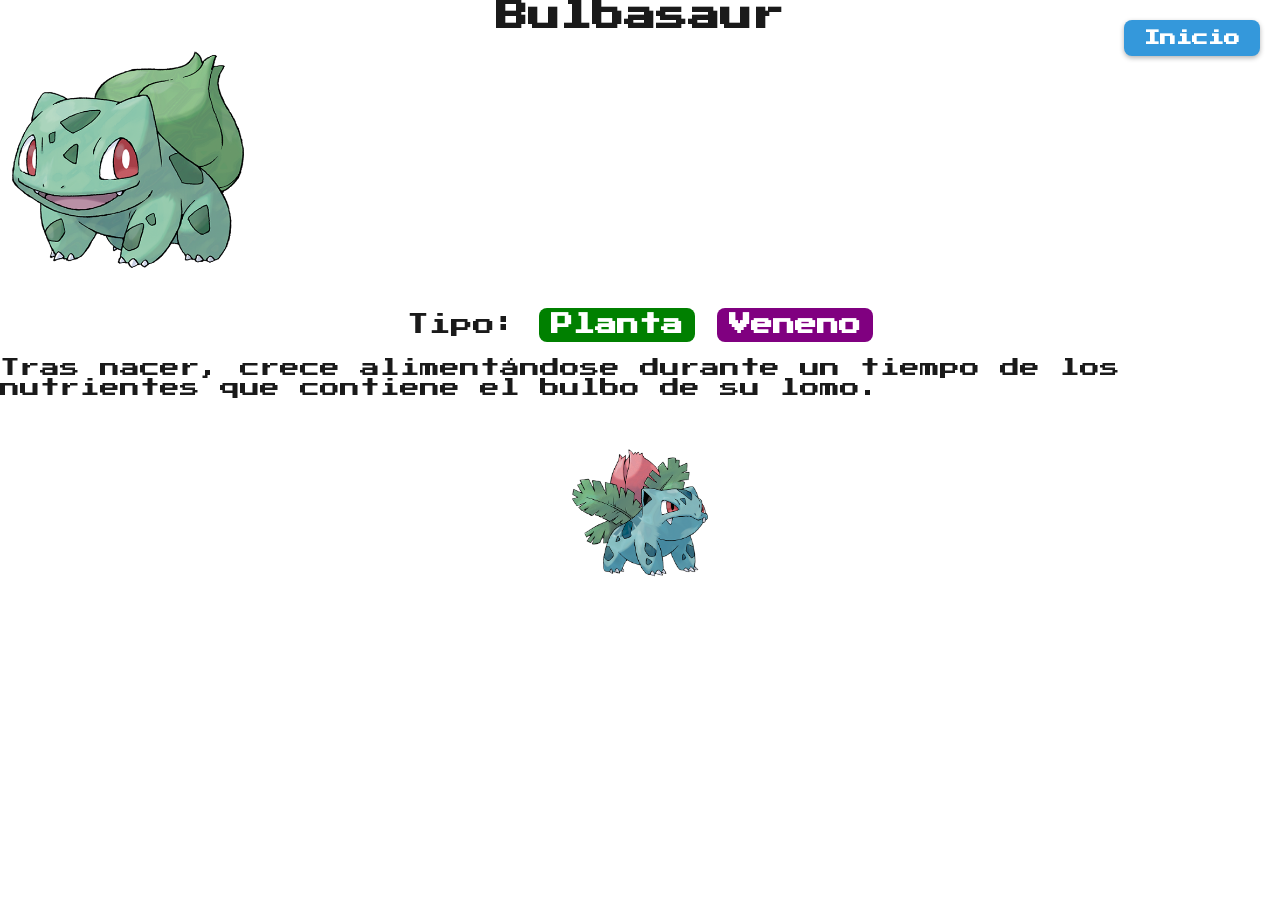
==== bulbasaur.html @ f6215eb5 "Pokedex" ====
<!DOCTYPE html>
<html lang="en">
<head>
    <meta charset="UTF-8">
    <meta name="viewport" content="width=device-width, initial-scale=1.0">
    <title>Bulbasaur</title>
    <link rel="stylesheet" href="styles.css">
</head>
<body>
    <a href="index.html" class="btn-index">Inicio</a>
    <h1>Bulbasaur</h1>
    <img src="Imagenes/Bulbasaur.png" style="width: 20%;">
    <div class="tipo">
    Tipo:
    <span class="tag planta">Planta</span>
    <span class="tag veneno">Veneno</span>
</div>
<br>
    <p>Tras nacer, crece alimentándose durante un tiempo de los nutrientes que contiene el bulbo de su lomo.</p>
    <div class="evo-botones">
    <a href="Ivysaur.html">
        <img src="Imagenes/Ivysaur.png" alt="Ivysaur">
    </a>
</div>
</body>
</html>
---- styles.css ----
/* Google Fonts - Press Start 2P (pixel font) */
@import url('https://fonts.googleapis.com/css2?family=Press+Start+2P&display=swap');

/* --- Variables CSS --- */
:root {
  --color-fons-pokemon: #f5e6d0;
  --color-text: #1a1a1a;
  --color-badge-foc: #f5a623;
  --color-badge-fantasma: #9b59b6;
  --color-badge-psiquic: #e91e8c;
  --color-badge-drac: #3498db;
  --color-boto-tornar: #e74c3c;
  --color-boto-tornar-hover: #c0392b;
  --font-pixel: 'Press Start 2P', monospace;
}

 .index-titol {
    font-size: 1.1rem;
  }


/* --- Reset bàsic --- */
*, *::before, *::after {
  box-sizing: border-box;
  margin: 0;
  padding: 0;
}

body {
  font-family: var(--font-pixel);
  color: var(--color-text);
}



body.index {
    background-image: url(Imagenes/kanto-map.jpeg); width: 80%;
}
h1 {
    text-align: center;
}
p{
    font-size: 20px;
}


.tipo {
    text-align: center;
    font-size: 22px;
    margin-top: 20px;
}


.tag {
    padding: 6px 12px;
    border-radius: 8px;
    font-weight: bold;
    color: white;  
    display: inline-block;   
    text-decoration: none;   
}


.planta { background: green; }
.agua   { background: blue; }
.fuego  { background: orange; }
.veneno { background: purple; }
.volador {
  background: linear-gradient(to bottom, #3498db 50%, #bdc3c7 50%);
}

.evo-botones {
    margin-top: 40px;
    display: flex;
    justify-content: center;
    gap: 50px;
}

.evo-botones img {
    width: 150px;   /* puedes ajustarlo */
    cursor: pointer;
    transition: transform 0.2s;
}

.evo-botones img:hover {
    transform: scale(1.1);
}

.flecha {
    width: 60px;
    pointer-events: none; 
}


.btn-index {
    position: fixed;       
    top: 20px;             
    right: 20px;         
    padding: 10px 20px;    
    background-color: #3498db;
    color: white;          
    text-decoration: none;  
    border-radius: 8px;    
    font-weight: bold;
    box-shadow: 0 2px 5px rgba(0,0,0,0.3);
    transition: 0.2s;
}

/* Efecto al pasar el mouse */
.btn-index:hover {
    background-color: #2980b9;
}
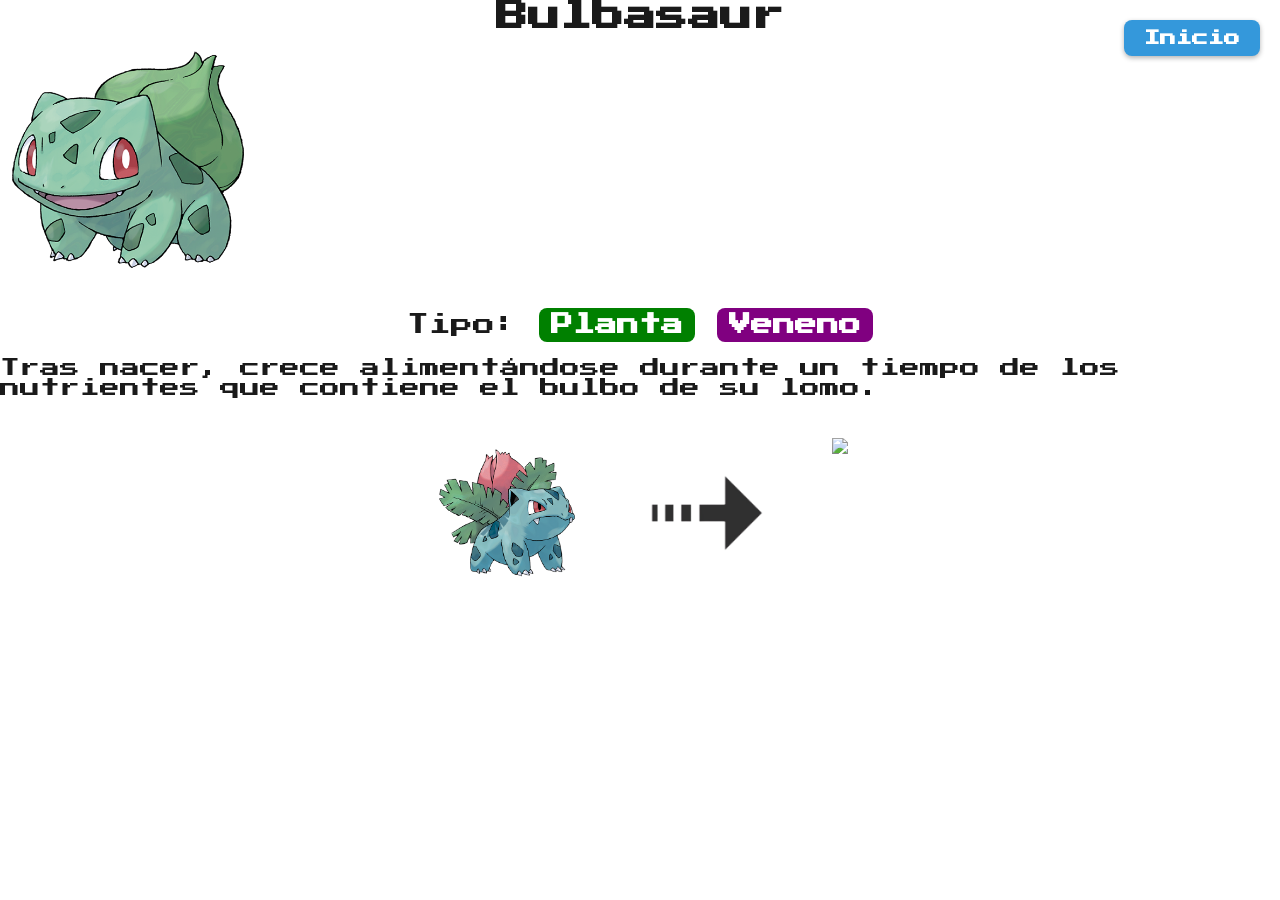
==== commit c4f8265f: "Update bulbasaur.html" ====
--- a/bulbasaur.html
+++ b/bulbasaur.html
@@ -18,9 +18,13 @@
 <br>
     <p>Tras nacer, crece alimentándose durante un tiempo de los nutrientes que contiene el bulbo de su lomo.</p>
     <div class="evo-botones">
-    <a href="Ivysaur.html">
+    <a href="ivysaur.html">
         <img src="Imagenes/Ivysaur.png" alt="Ivysaur">
+    </a>
+          <img src="Imagenes/flecha.png" class="flecha">
+    <a href="venasaur.html">
+        <img src="Imagenes/venasaur.png">
     </a>
 </div>
 </body>
-</html>+</html>
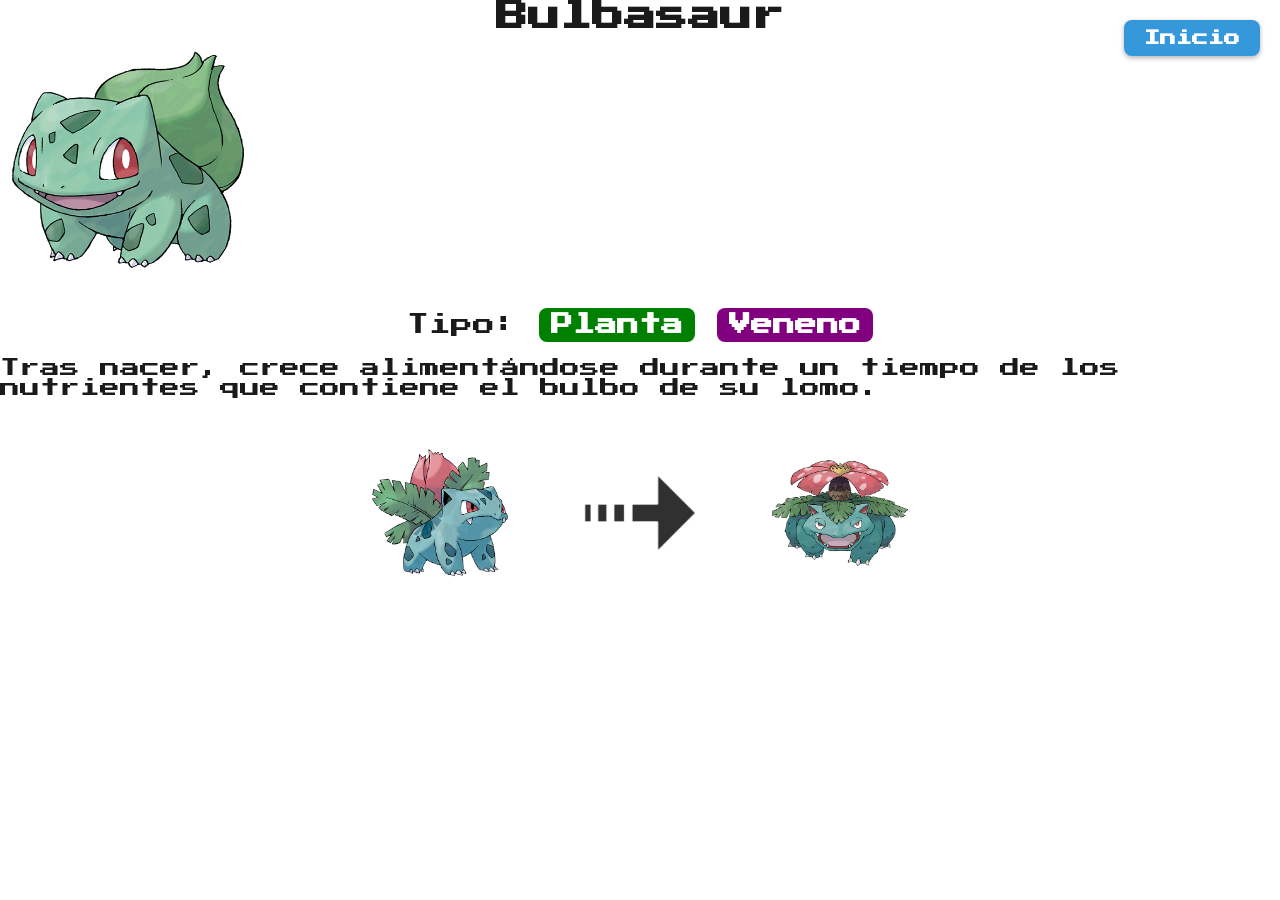
==== commit d95bfd29: "Update bulbasaur.html" ====
--- a/bulbasaur.html
+++ b/bulbasaur.html
@@ -23,7 +23,7 @@
     </a>
           <img src="Imagenes/flecha.png" class="flecha">
     <a href="venasaur.html">
-        <img src="Imagenes/venasaur.png">
+        <img src="Imagenes/Venasaur.png">
     </a>
 </div>
 </body>
